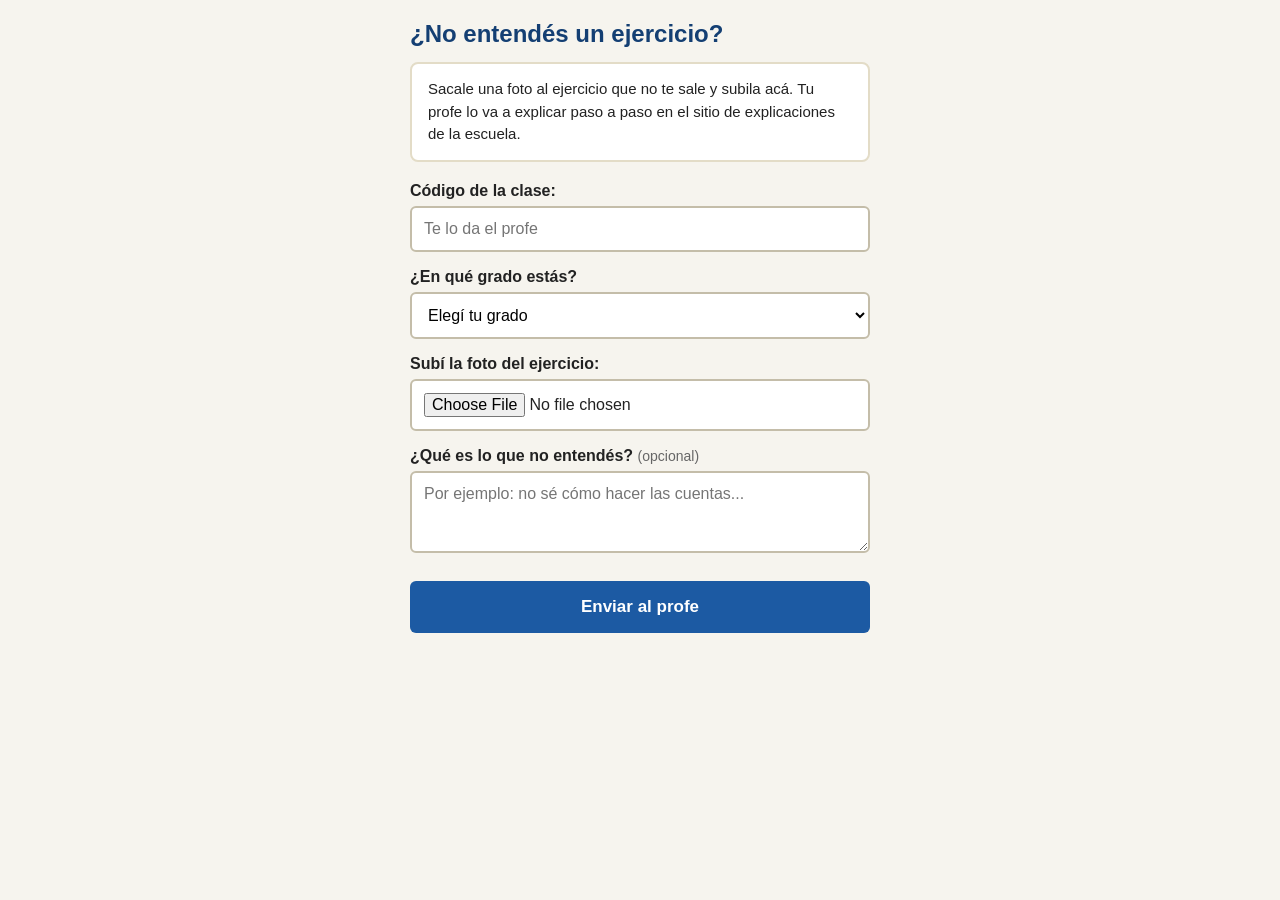
==== appscript/Form.html @ 5b3ab601 "Fase 2: Apps Script web app para subida de ejercicios Codigo del lado servidor + UI HTML que el doce" ====
<!DOCTYPE html>
<html>
<head>
    <base target="_top">
    <meta charset="UTF-8">
    <meta name="viewport" content="width=device-width, initial-scale=1.0">
    <title>Subir ejercicio - Escuela 1077</title>
    <style>
        * { box-sizing: border-box; }
        body {
            font-family: Verdana, Geneva, Tahoma, sans-serif;
            max-width: 500px;
            margin: 0 auto;
            padding: 20px;
            background: #f6f4ee;
            color: #222;
        }
        h1 {
            color: #143f73;
            font-size: 24px;
            margin: 0 0 14px 0;
        }
        .intro {
            background: #fff;
            padding: 14px 16px;
            border-radius: 8px;
            border: 2px solid #e3dcc7;
            margin-bottom: 20px;
            font-size: 15px;
            line-height: 1.5;
        }
        label {
            display: block;
            margin: 16px 0 6px;
            font-weight: bold;
            font-size: 16px;
        }
        label .opt {
            font-weight: normal;
            color: #666;
            font-size: 14px;
        }
        input[type="file"],
        select,
        textarea,
        input[type="text"] {
            width: 100%;
            padding: 12px;
            font-size: 16px;
            border: 2px solid #c4bda9;
            border-radius: 6px;
            background: white;
            font-family: inherit;
        }
        input[type="file"]:focus,
        select:focus,
        textarea:focus,
        input[type="text"]:focus {
            outline: none;
            border-color: #1c5aa3;
        }
        textarea { resize: vertical; min-height: 70px; }
        button {
            background: #1c5aa3;
            color: white;
            padding: 16px;
            font-size: 17px;
            font-weight: bold;
            border: none;
            border-radius: 6px;
            width: 100%;
            margin-top: 24px;
            cursor: pointer;
        }
        button:disabled {
            background: #999;
            cursor: not-allowed;
        }
        .mensaje {
            padding: 16px;
            margin-top: 20px;
            border-radius: 8px;
            font-size: 16px;
            line-height: 1.5;
        }
        .mensaje.ok {
            background: #e8f5e9;
            color: #2e6b32;
            border: 2px solid #4caf50;
        }
        .mensaje.error {
            background: #ffebee;
            color: #c62828;
            border: 2px solid #ef5350;
        }
        .mensaje strong { font-size: 18px; display: block; margin-bottom: 6px; }
    </style>
</head>
<body>

    <h1>&iquest;No entend&eacute;s un ejercicio?</h1>

    <div class="intro">
        Sacale una foto al ejercicio que no te sale y subila ac&aacute;. Tu profe lo va a explicar paso a paso en el sitio de explicaciones de la escuela.
    </div>

    <form id="form" onsubmit="enviar(event); return false;">

        <label for="codigo">C&oacute;digo de la clase:</label>
        <input type="text" id="codigo" name="codigo" required maxlength="20" placeholder="Te lo da el profe" autocomplete="off">

        <label for="grado">&iquest;En qu&eacute; grado est&aacute;s?</label>
        <select id="grado" name="grado" required>
            <option value="">Eleg&iacute; tu grado</option>
            <option value="1">1er grado</option>
            <option value="2">2do grado</option>
            <option value="3">3er grado</option>
            <option value="4">4to grado</option>
            <option value="5">5to grado</option>
            <option value="6">6to grado</option>
            <option value="7">7mo grado</option>
        </select>

        <label for="foto">Sub&iacute; la foto del ejercicio:</label>
        <input type="file" id="foto" name="foto" accept="image/*" capture="environment" required>

        <label for="consigna">&iquest;Qu&eacute; es lo que no entend&eacute;s? <span class="opt">(opcional)</span></label>
        <textarea id="consigna" name="consigna" rows="3" maxlength="500" placeholder="Por ejemplo: no s&eacute; c&oacute;mo hacer las cuentas..."></textarea>

        <button type="submit" id="submit-btn">Enviar al profe</button>

    </form>

    <div id="mensaje"></div>

<script>
"use strict";

function enviar(e) {
    e.preventDefault();
    var btn = document.getElementById('submit-btn');
    var msg = document.getElementById('mensaje');
    var form = document.getElementById('form');

    btn.disabled = true;
    btn.textContent = 'Enviando...';
    msg.innerHTML = '';

    google.script.run
        .withSuccessHandler(function (res) {
            if (res && res.ok) {
                msg.innerHTML = '<div class="mensaje ok"><strong>¡Listo!</strong>' + (res.mensaje || '') + '</div>';
                form.reset();
                btn.textContent = 'Subir otro ejercicio';
            } else {
                msg.innerHTML = '<div class="mensaje error">' + ((res && res.mensaje) || 'No se pudo subir.') + '</div>';
                btn.textContent = 'Enviar al profe';
            }
            btn.disabled = false;
        })
        .withFailureHandler(function (err) {
            msg.innerHTML = '<div class="mensaje error">Error: ' + (err && err.message ? err.message : 'No se pudo subir. Probas otra vez en un rato.') + '</div>';
            btn.textContent = 'Enviar al profe';
            btn.disabled = false;
        })
        .uploadFile(form);
}
</script>

</body>
</html>
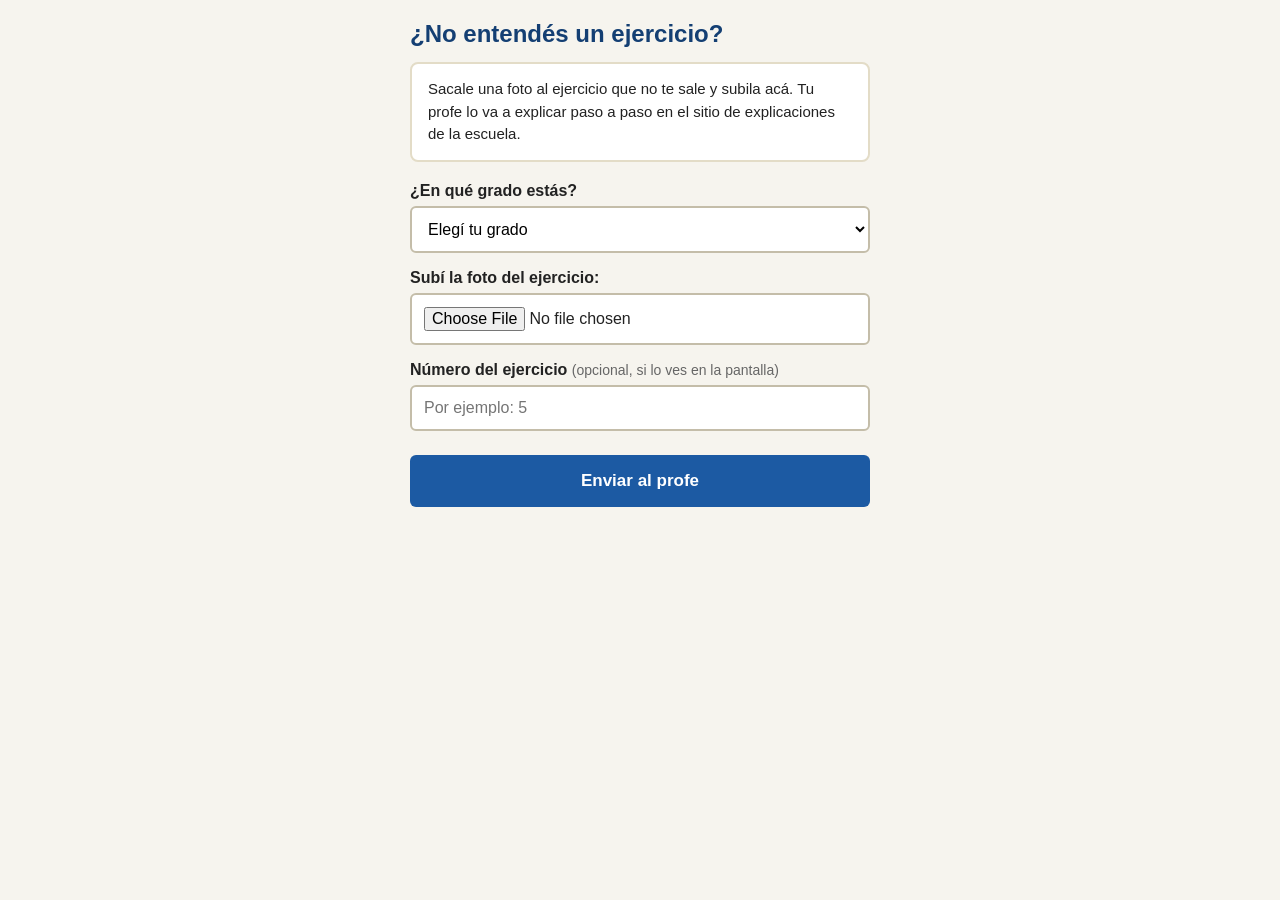
==== commit 45f3954d: "Apps Script: simplificar formulario del alumno - Saco el codigo de clase (innecesario por ahora, pod" ====
--- a/appscript/Form.html
+++ b/appscript/Form.html
@@ -41,9 +41,8 @@
             font-size: 14px;
         }
         input[type="file"],
-        select,
-        textarea,
-        input[type="text"] {
+        input[type="number"],
+        select {
             width: 100%;
             padding: 12px;
             font-size: 16px;
@@ -53,13 +52,11 @@
             font-family: inherit;
         }
         input[type="file"]:focus,
-        select:focus,
-        textarea:focus,
-        input[type="text"]:focus {
+        input[type="number"]:focus,
+        select:focus {
             outline: none;
             border-color: #1c5aa3;
         }
-        textarea { resize: vertical; min-height: 70px; }
         button {
             background: #1c5aa3;
             color: white;
@@ -106,9 +103,6 @@
 
     <form id="form" onsubmit="enviar(event); return false;">
 
-        <label for="codigo">C&oacute;digo de la clase:</label>
-        <input type="text" id="codigo" name="codigo" required maxlength="20" placeholder="Te lo da el profe" autocomplete="off">
-
         <label for="grado">&iquest;En qu&eacute; grado est&aacute;s?</label>
         <select id="grado" name="grado" required>
             <option value="">Eleg&iacute; tu grado</option>
@@ -124,8 +118,8 @@
         <label for="foto">Sub&iacute; la foto del ejercicio:</label>
         <input type="file" id="foto" name="foto" accept="image/*" capture="environment" required>
 
-        <label for="consigna">&iquest;Qu&eacute; es lo que no entend&eacute;s? <span class="opt">(opcional)</span></label>
-        <textarea id="consigna" name="consigna" rows="3" maxlength="500" placeholder="Por ejemplo: no s&eacute; c&oacute;mo hacer las cuentas..."></textarea>
+        <label for="numero">N&uacute;mero del ejercicio <span class="opt">(opcional, si lo ves en la pantalla)</span></label>
+        <input type="number" id="numero" name="numero" min="1" max="9999" placeholder="Por ejemplo: 5" inputmode="numeric">
 
         <button type="submit" id="submit-btn">Enviar al profe</button>
 
@@ -159,7 +153,7 @@
             btn.disabled = false;
         })
         .withFailureHandler(function (err) {
-            msg.innerHTML = '<div class="mensaje error">Error: ' + (err && err.message ? err.message : 'No se pudo subir. Probas otra vez en un rato.') + '</div>';
+            msg.innerHTML = '<div class="mensaje error">Error: ' + (err && err.message ? err.message : 'No se pudo subir. Prob&aacute; otra vez en un rato.') + '</div>';
             btn.textContent = 'Enviar al profe';
             btn.disabled = false;
         })
